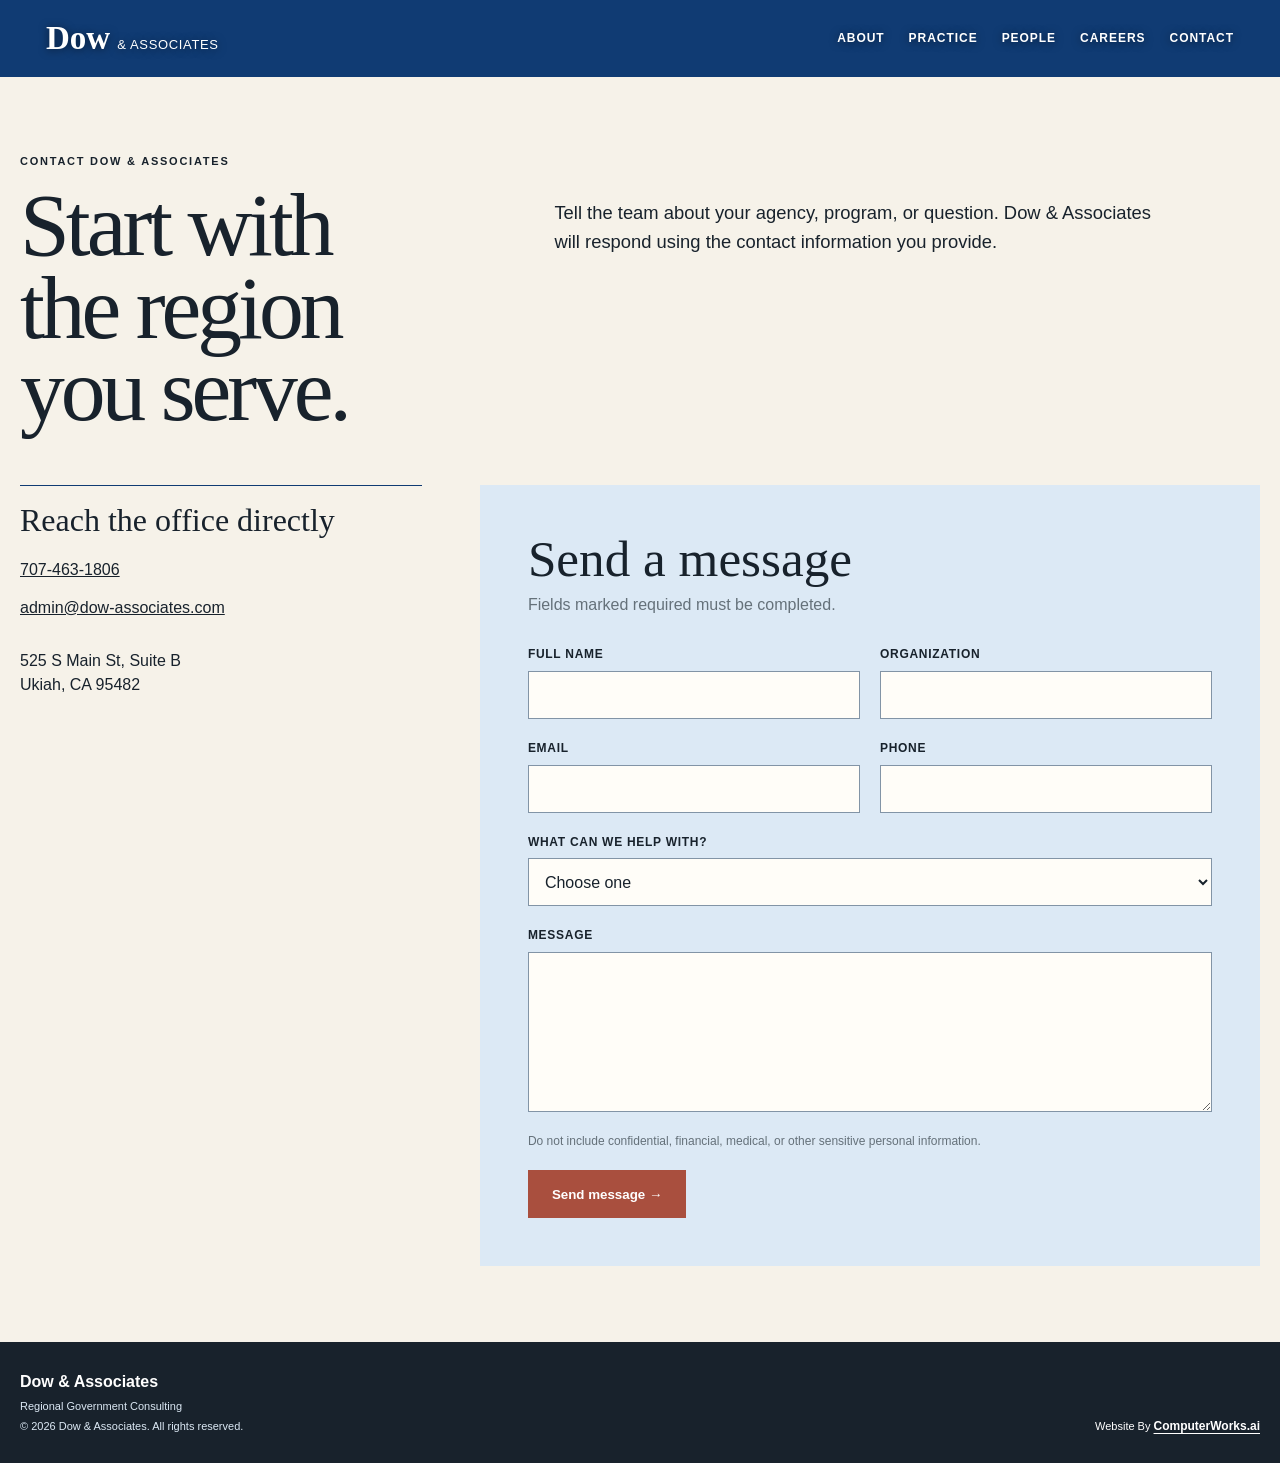
==== contact/index.html @ 55db9425 "Add FormSubmit contact experience" ====
<!doctype html>
<html lang="en">
<head>
  <meta charset="utf-8">
  <meta name="viewport" content="width=device-width, initial-scale=1">
  <meta name="robots" content="noindex, nofollow">
  <meta name="description" content="Contact Dow & Associates about regional planning, agency staffing, programs, and public-sector consulting.">
  <title>Contact | Dow & Associates</title>
  <link rel="icon" href="../assets/favicon.svg" type="image/svg+xml">
  <link rel="stylesheet" href="../assets/styles.css?v=20261023-4">
<link rel="stylesheet" href="../assets/cwu-colophon.css" data-cwu-colophon="true">
</head>
<body>
  <a class="skip-link" href="#main">Skip to content</a>
  <div class="interior-header">
    <header class="site-header"><a class="wordmark" href="../" aria-label="Dow and Associates home"><strong>Dow</strong><span>&amp; Associates</span></a><button class="menu-button" type="button" aria-expanded="false" aria-controls="site-nav">Explore</button><nav id="site-nav" aria-label="Primary navigation"><a href="../#about">About</a><a href="../#practice">Practice</a><a href="../#people">People</a><a href="../#careers">Careers</a><a href="./" aria-current="page">Contact</a></nav></header>
  </div>
  <main class="interior-main" id="main">
    <section class="interior-intro" aria-labelledby="page-title"><div><p class="eyebrow">Contact Dow &amp; Associates</p><h1 id="page-title">Start with the region you serve.</h1></div><p>Tell the team about your agency, program, or question. Dow &amp; Associates will respond using the contact information you provide.</p></section>
    <div class="contact-layout">
      <aside class="contact-aside" aria-labelledby="direct-title"><h2 id="direct-title">Reach the office directly</h2><a href="tel:+17074631806">707-463-1806</a><a href="mailto:admin@dow-associates.com">admin@dow-associates.com</a><address>525 S Main St, Suite B<br>Ukiah, CA 95482</address></aside>
      <section class="form-panel" aria-labelledby="form-title"><h2 id="form-title">Send a message</h2><p class="form-note">Fields marked required must be completed.</p>
        <form class="contact-form" action="https://formsubmit.co/admin@dow-associates.com" method="post">
          <input type="hidden" name="_subject" value="New website inquiry for Dow &amp; Associates">
          <input type="hidden" name="_next" value="https://ukiahcomputerworks.github.io/dow-preview/thanks/">
          <input type="hidden" name="_template" value="table">
          <input type="text" name="_honey" tabindex="-1" autocomplete="off" class="form-honey" aria-hidden="true">
          <label>Full name <input type="text" name="Name" autocomplete="name" required></label>
          <label>Organization <input type="text" name="Organization" autocomplete="organization"></label>
          <label>Email <input type="email" name="Email" autocomplete="email" required></label>
          <label>Phone <input type="tel" name="Phone" autocomplete="tel"></label>
          <label class="full">What can we help with?
            <select name="Inquiry type" required><option value="">Choose one</option><option>Regional agency staffing</option><option>Transportation planning</option><option>Program or project implementation</option><option>Housing or economic development</option><option>Climate or energy program</option><option>Employment</option><option>General question</option></select>
          </label>
          <label class="full">Message <textarea name="Message" required></textarea></label>
          <p class="form-privacy">Do not include confidential, financial, medical, or other sensitive personal information.</p>
          <button type="submit">Send message →</button>
        </form>
      </section>
    </div>
  </main>
  <footer><div><strong>Dow &amp; Associates</strong><span>Regional Government Consulting</span><span>© 2026 Dow &amp; Associates. All rights reserved.</span></div><!-- CWU COLOPHON START -->
<div id="cwu-colophon" class="cwu-colophon" aria-label="Website Colophon">
  <span class="cwu-colophon-credit">Website By <a href="https://computerworks.ai/" class="cwu-colophon-brand">ComputerWorks.ai</a></span>
</div>
<!-- CWU COLOPHON END --></footer>
  <script src="../assets/site.js?v=20261023-4"></script>
</body>
</html>
---- assets/styles.css ----
:root {
  --navy: #103b73;
  --sky: #82b3f1;
  --mist: #dce9f5;
  --paper: #fffdf8;
  --cream: #f6f2e9;
  --clay: #a94f3e;
  --ink: #18222c;
  --stone: #65717a;
  --line: #c8d2dc;
  --serif: Georgia, "Times New Roman", serif;
  --sans: Arial, "Helvetica Neue", sans-serif;
  --max: 1240px;
}

* { box-sizing: border-box; }
html { scroll-behavior: smooth; scroll-padding-top: 82px; }
body { margin: 0; background: var(--cream); color: var(--ink); font: 16px/1.55 var(--sans); }
img { max-width: 100%; }
a { color: inherit; }
:focus-visible { outline: 3px solid var(--clay); outline-offset: 4px; }

.skip-link { position: fixed; top: -60px; left: 16px; z-index: 100; padding: 10px 15px; background: var(--paper); border: 2px solid var(--ink); }
.skip-link:focus { top: 12px; }
.site-header { position: absolute; z-index: 10; inset: 0 0 auto; display: flex; align-items: center; justify-content: space-between; gap: 24px; max-width: var(--max); margin: auto; padding: 22px 26px; color: white; }
.wordmark { display: flex; align-items: baseline; gap: 7px; text-decoration: none; text-shadow: 0 1px 8px #0008; }
.wordmark strong { font: 700 33px/1 var(--serif); }
.wordmark span { font-size: 13px; letter-spacing: .05em; text-transform: uppercase; }
nav { display: flex; align-items: center; gap: 24px; }
nav a { font-size: 12px; font-weight: 700; letter-spacing: .08em; text-decoration: none; text-transform: uppercase; text-shadow: 0 1px 8px #0008; }
nav a:hover, nav a:focus-visible { border-bottom: 2px solid white; }
.menu-button { display: none; min-height: 44px; padding: 8px 13px; border: 1px solid white; background: #103b73e8; color: white; font-weight: 700; }

.hero { position: relative; min-height: min(760px, 92vh); display: flex; align-items: flex-end; color: white; overflow: hidden; }
.hero > img { position: absolute; inset: 0; width: 100%; height: 100%; object-fit: cover; }
.hero-shade { position: absolute; inset: 0; background: linear-gradient(90deg, rgba(10,35,67,.84), rgba(16,59,115,.38) 55%, rgba(16,59,115,.08)), linear-gradient(0deg, rgba(10,35,67,.68), transparent 46%); }
.hero-copy { position: relative; z-index: 1; width: min(820px, calc(100% - 40px)); margin: 0 max(20px, calc((100vw - var(--max))/2)); padding: 150px 0 72px; }
.overline, .eyebrow { margin: 0 0 14px; font-size: 11px; font-weight: 800; letter-spacing: .16em; text-transform: uppercase; }
.hero h1 { max-width: 720px; margin: 0 0 20px; font: 400 clamp(3.5rem, 7.8vw, 7.4rem)/.91 var(--serif); letter-spacing: -.04em; text-wrap: balance; }
.hero-copy > p:last-child { max-width: 640px; margin: 0; font-size: clamp(1.05rem, 1.8vw, 1.35rem); }
.hero-contact { position: absolute; right: max(20px, calc((100vw - var(--max))/2)); bottom: 28px; z-index: 2; display: flex; flex-direction: column; align-items: flex-end; text-decoration: none; }
.hero-contact span { font-size: 11px; text-transform: uppercase; letter-spacing: .12em; }
.hero-contact strong { font: 400 18px var(--serif); border-bottom: 1px solid white; }

.intro, .people, .contact { padding: 64px max(20px, calc((100vw - var(--max))/2)); }
.intro-body { display: grid; grid-template-columns: 1.1fr .9fr; gap: 56px; align-items: start; }
.intro h2, .practice h2, .people h2, .careers h2, .contact h2 { margin: 0; font: 400 clamp(2.6rem, 5.5vw, 5.5rem)/.96 var(--serif); letter-spacing: -.035em; text-wrap: balance; }
.intro-body > div p { margin: 0 0 16px; font-size: 1.05rem; }
.region-line { display: flex; align-items: center; margin: 38px 0 22px; }
.region-line span { width: 13px; height: 13px; border-radius: 50%; background: var(--clay); }
.region-line i { position: relative; flex: 1; height: 1px; background: var(--navy); }
.region-line i::after { content: ""; position: absolute; left: 45%; top: -3px; width: 7px; height: 7px; border-radius: 50%; background: var(--sky); }
.agency-links { display: grid; grid-template-columns: repeat(3, 1fr); border-block: 1px solid var(--navy); }
.agency-links > * { display: flex; min-height: 96px; flex-direction: column; justify-content: space-between; padding: 15px; text-decoration: none; border-right: 1px solid var(--line); }
.agency-links > *:last-child { border-right: 0; }
.agency-links a:hover, .agency-links a:focus-visible { background: var(--paper); }
.agency-links span { font: 400 19px/1.2 var(--serif); }
.agency-links b { font-size: 10px; letter-spacing: .08em; text-transform: uppercase; }

.practice { display: grid; grid-template-columns: .8fr 1.2fr; gap: 70px; padding: 62px max(20px, calc((100vw - var(--max))/2)); background: var(--navy); color: white; }
.practice-heading { position: sticky; top: 110px; align-self: start; }
.practice-list { border-top: 1px solid #ffffff55; }
.practice-list details { border-bottom: 1px solid #ffffff55; }
.practice-list summary { display: flex; align-items: center; justify-content: space-between; min-height: 72px; cursor: pointer; list-style: none; font: 400 clamp(1.4rem, 2.4vw, 2.1rem) var(--serif); }
.practice-list summary::-webkit-details-marker, .openings summary::-webkit-details-marker { display: none; }
.practice-list summary span { font: 700 9px var(--sans); letter-spacing: .14em; text-transform: uppercase; }
.practice-list details div { display: grid; grid-template-columns: 1fr 1fr; gap: 0 20px; padding-bottom: 18px; color: var(--mist); }
.practice-list details p { margin: 0; padding: 8px 0; border-top: 1px solid #ffffff20; }
.quote { padding: 55px max(20px, calc((100vw - 940px)/2)); text-align: center; background: var(--mist); color: var(--ink); }
.quote p { margin: 0 auto 12px; font: italic 400 clamp(2.2rem, 5vw, 4.7rem)/1.02 var(--serif); }
.quote span { font-size: 10px; font-weight: 800; letter-spacing: .14em; text-transform: uppercase; }

.people-heading { display: grid; grid-template-columns: .38fr 1fr; gap: 30px; margin-bottom: 28px; }
.portrait-row { display: grid; grid-template-columns: repeat(4, 1fr); gap: 18px; }
.portrait-row article { position: relative; min-width: 0; }
.portrait-row img { width: 100%; aspect-ratio: 4/5; object-fit: cover; filter: saturate(.72) contrast(1.03); }
.portrait-row article:nth-child(even) { margin-top: 48px; }
.portrait-row h3 { margin: 10px 0 2px; font: 400 24px var(--serif); }
.portrait-row p { margin: 0 0 4px; color: var(--stone); }
.portrait-row a { font-size: 12px; }
.no-photo { display: grid; min-height: 330px; padding: 20px; background: var(--sky); align-items: end; }
.no-photo span { display: block; font: 400 62px var(--serif); opacity: .7; }

.careers { display: grid; grid-template-columns: .78fr 1.22fr; gap: 70px; padding: 62px max(20px, calc((100vw - var(--max))/2)); background: var(--mist); }
.careers > div:first-child > p:last-child { max-width: 470px; }
.openings { border-top: 1px solid var(--ink); }
.openings details { border-bottom: 1px solid var(--ink); }
.openings summary { display: flex; align-items: center; justify-content: space-between; gap: 15px; min-height: 72px; list-style: none; cursor: pointer; font: 400 clamp(1.25rem, 2.2vw, 1.85rem) var(--serif); }
.openings summary b { font: 800 9px var(--sans); letter-spacing: .12em; text-transform: uppercase; color: var(--clay); }
.openings details div { padding: 0 0 20px; }
.openings details div p { max-width: 720px; }
.openings details a { font-weight: 800; text-decoration-thickness: 1px; text-underline-offset: 4px; }

.contact { background: var(--paper); }
.contact h2 { max-width: 850px; margin-bottom: 30px; }
.contact-button { display: inline-block; margin: 0 0 34px; padding: 14px 18px; background: var(--clay); color: white; font-weight: 800; text-decoration: none; }
.contact-button:hover, .contact-button:focus-visible { background: var(--navy); }
.contact-links { display: grid; grid-template-columns: .65fr 1fr 1fr; border-top: 1px solid var(--ink); }
.contact-links a { display: flex; flex-direction: column; min-height: 110px; padding: 16px 16px 12px 0; text-decoration: none; border-right: 1px solid var(--line); }
.contact-links a:not(:first-child) { padding-left: 16px; }
.contact-links a:last-child { border-right: 0; }
.contact-links a:hover, .contact-links a:focus-visible { background: var(--cream); }
.contact-links small { font-size: 9px; font-weight: 800; letter-spacing: .14em; text-transform: uppercase; }
.contact-links strong { margin-top: auto; font: 400 clamp(1.05rem, 2vw, 1.5rem)/1.25 var(--serif); overflow-wrap: anywhere; }
footer { display: flex; align-items: end; justify-content: space-between; gap: 30px; padding: 28px max(20px, calc((100vw - var(--max))/2)); background: var(--ink); color: white; }
footer strong, footer span { display: block; }
footer span { margin-top: 3px; color: var(--mist); font-size: 11px; }

.interior-header { position: relative; background: var(--navy); }
.interior-header .site-header { position: relative; }
.interior-main { padding: 76px max(20px, calc((100vw - var(--max))/2)); }
.interior-intro { display: grid; grid-template-columns: .8fr 1.2fr; gap: 64px; margin-bottom: 54px; }
.interior-intro h1 { max-width: 720px; margin: 0; font: 400 clamp(3.4rem, 7vw, 7rem)/.92 var(--serif); letter-spacing: -.045em; text-wrap: balance; }
.interior-intro p:last-child { max-width: 620px; margin: 46px 0 0; font-size: 1.15rem; }
.contact-layout { display: grid; grid-template-columns: .68fr 1.32fr; gap: 58px; align-items: start; }
.contact-aside { padding-top: 18px; border-top: 1px solid var(--navy); }
.contact-aside h2 { margin: 0 0 20px; font: 400 2rem/1.05 var(--serif); }
.contact-aside a { display: block; margin: 0 0 13px; overflow-wrap: anywhere; }
.contact-aside address { margin-top: 28px; font-style: normal; }
.form-panel { padding: clamp(24px, 4vw, 48px); background: var(--mist); }
.form-panel h2 { margin: 0 0 8px; font: 400 clamp(2rem, 4vw, 3.6rem)/1 var(--serif); }
.form-note { margin: 0 0 28px; color: var(--stone); }
.contact-form { display: grid; grid-template-columns: 1fr 1fr; gap: 20px; }
.contact-form label { display: grid; gap: 7px; font-size: 12px; font-weight: 800; letter-spacing: .06em; text-transform: uppercase; }
.contact-form label.full { grid-column: 1 / -1; }
.contact-form input, .contact-form select, .contact-form textarea { width: 100%; min-height: 48px; padding: 11px 12px; border: 1px solid #8294a6; border-radius: 0; background: var(--paper); color: var(--ink); font: 16px/1.4 var(--sans); }
.contact-form textarea { min-height: 160px; resize: vertical; }
.contact-form button { grid-column: 1 / -1; width: fit-content; min-height: 48px; padding: 11px 24px; border: 0; background: var(--clay); color: white; font-weight: 800; cursor: pointer; }
.contact-form button:hover, .contact-form button:focus-visible { background: var(--navy); }
.form-honey { position: absolute !important; left: -10000px !important; width: 1px !important; height: 1px !important; overflow: hidden !important; }
.form-privacy { grid-column: 1 / -1; margin: 0; color: var(--stone); font-size: 12px; }
.thanks-panel { max-width: 850px; padding: clamp(28px, 6vw, 70px); background: var(--mist); }
.thanks-panel h1 { margin: 0 0 20px; font: 400 clamp(3.2rem, 7vw, 6.6rem)/.92 var(--serif); letter-spacing: -.04em; }
.thanks-panel p { max-width: 620px; font-size: 1.1rem; }
.thanks-panel a { display: inline-block; margin-top: 18px; font-weight: 800; }

@media (max-width: 900px) {
  .site-header { padding: 16px 18px; }
  .menu-button { display: block; }
  nav { display: none; position: absolute; top: 72px; left: 16px; right: 16px; padding: 12px; background: var(--paper); color: var(--ink); box-shadow: 0 8px 25px #0004; flex-direction: column; align-items: stretch; gap: 0; }
  nav.open { display: flex; }
  nav a { min-height: 44px; padding: 11px; text-shadow: none; }
  .hero-contact { display: none; }
  .intro-body, .practice, .careers { grid-template-columns: 1fr; gap: 26px; }
  .interior-intro, .contact-layout { grid-template-columns: 1fr; gap: 28px; }
  .interior-intro p:last-child { margin-top: 0; }
  .practice-heading { position: static; }
  .people-heading { grid-template-columns: 1fr; gap: 6px; }
  .portrait-row { grid-template-columns: repeat(2, 1fr); }
  .portrait-row article:nth-child(even) { margin-top: 28px; }
  .agency-links, .contact-links { grid-template-columns: 1fr; }
  .agency-links > * { min-height: 80px; border-right: 0; border-bottom: 1px solid var(--line); }
  .agency-links > *:last-child { border-bottom: 0; }
  .contact-links a, .contact-links a:not(:first-child) { min-height: 90px; padding: 14px 0; border-right: 0; border-bottom: 1px solid var(--line); }
}

@media (max-width: 520px) {
  .wordmark span { display: none; }
  .hero { min-height: 690px; }
  .hero-copy { padding-bottom: 46px; }
  .hero h1 { font-size: clamp(3.35rem, 16vw, 4.8rem); }
  .intro, .people, .contact { padding-block: 42px; }
  .practice, .careers { padding-block: 44px; }
  .practice-list details div { grid-template-columns: 1fr; }
  .portrait-row { grid-template-columns: 1fr; }
  .portrait-row article:nth-child(even) { margin-top: 0; }
  .portrait-row img { aspect-ratio: 5/4; object-position: center 24%; }
  .no-photo { min-height: 220px; }
  .contact h2 { font-size: 3rem; }
  footer { align-items: flex-start; flex-direction: column; }
  .contact-form { grid-template-columns: 1fr; }
  .contact-form label, .contact-form label.full { grid-column: 1; }
}

@media (prefers-reduced-motion: reduce) { html { scroll-behavior: auto; } }
---- assets/cwu-colophon.css ----
/* Inline credit in the existing footer; no additional band or separator. */
.cwu-legal-row{display:flex!important;flex-wrap:wrap;align-items:center;justify-content:space-between;gap:4px 20px}
.cwu-legal-row>p{margin:0}
#cwu-colophon.cwu-colophon{box-sizing:border-box;display:inline-flex!important;flex:0 0 auto;align-items:center;justify-content:flex-end;align-self:flex-end;max-width:100%;width:auto;margin:0 0 0 auto;padding:0;border:0;background:none;color:inherit;font-family:inherit;font-size:11px;line-height:1.5;text-align:right;letter-spacing:normal;text-transform:none}
#cwu-colophon .cwu-colophon-credit{display:inline!important;color:inherit;font-size:11px;line-height:1.5;letter-spacing:normal;text-transform:none}
#cwu-colophon a.cwu-colophon-brand{display:inline!important;color:inherit;background:none;padding:0;margin:0;border:0;font-family:inherit;font-size:12px;font-weight:700;line-height:1.5;letter-spacing:normal;text-transform:none;text-decoration:underline;text-decoration-thickness:1px;text-underline-offset:3px}
#cwu-colophon a.cwu-colophon-brand:hover{text-decoration-thickness:2px}
#cwu-colophon a.cwu-colophon-brand:focus-visible{outline:2px solid currentColor;outline-offset:4px}
#cwu-colophon a.cwu-colophon-brand::before,#cwu-colophon a.cwu-colophon-brand::after{content:none!important}
.footer-meta #cwu-colophon{display:flex!important}
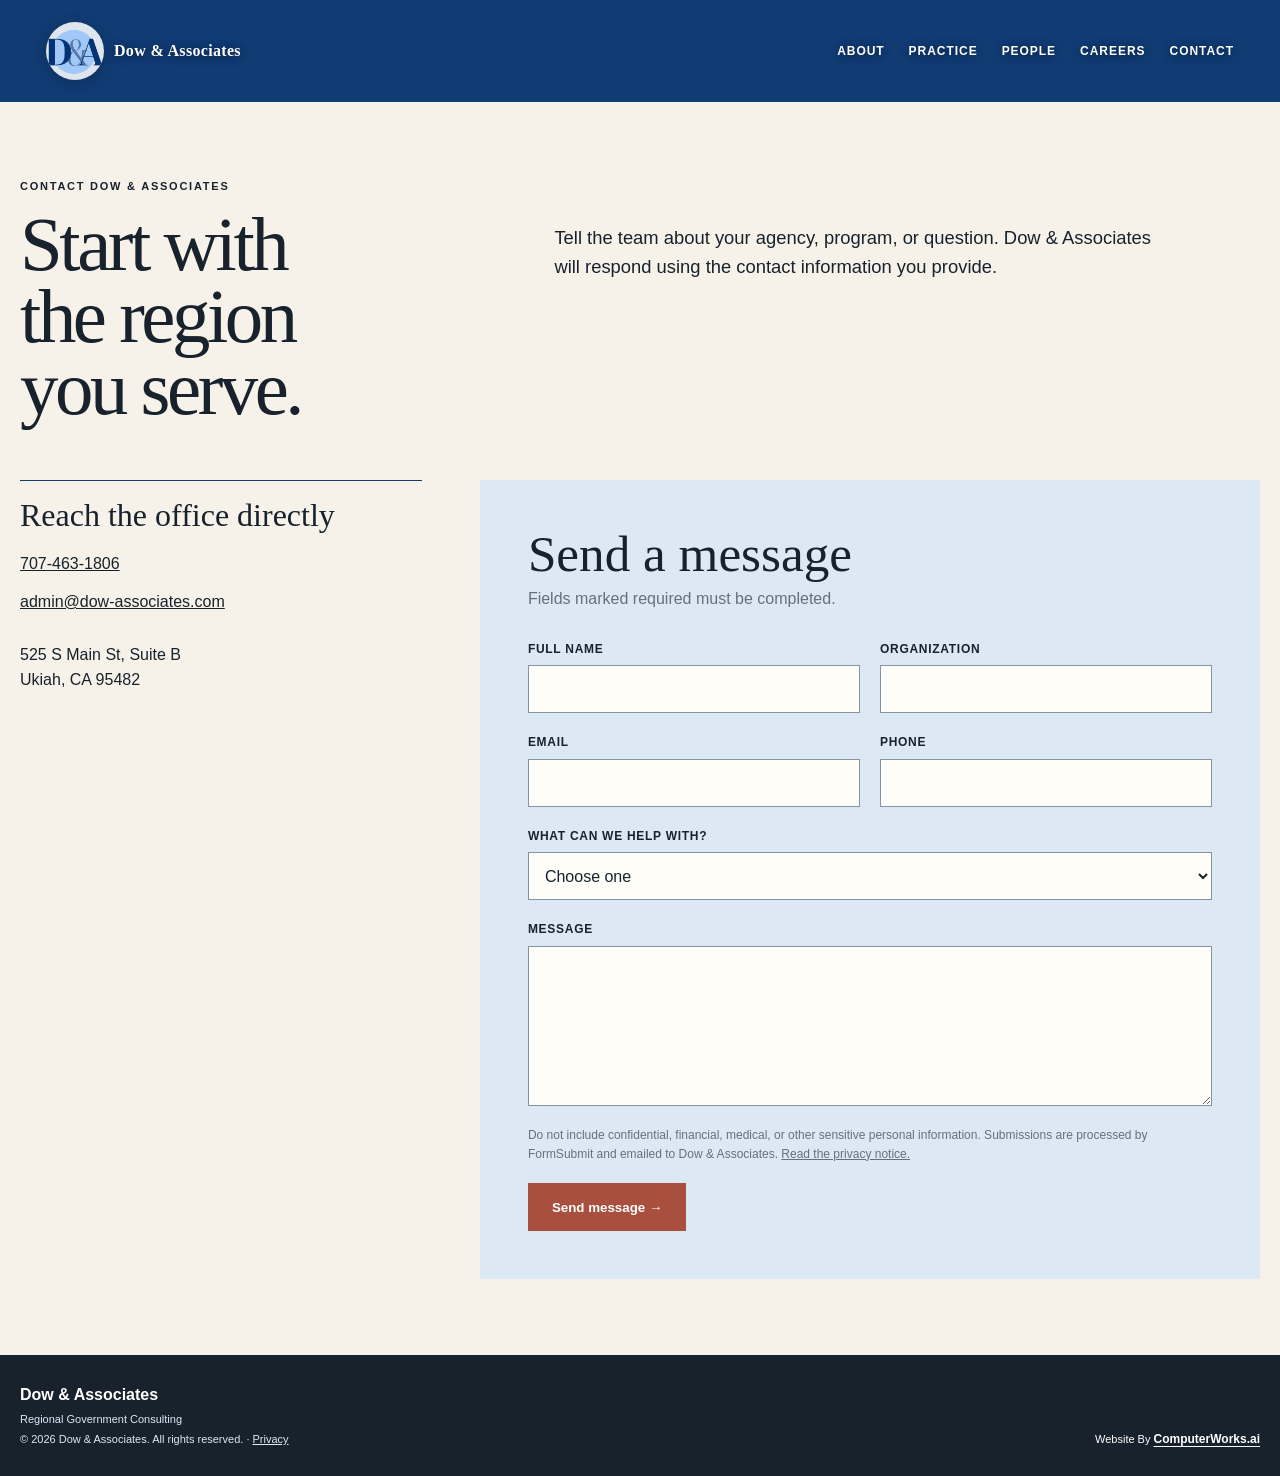
==== commit e2a6d47a: "Apply webmaster critique improvements" ====
--- a/contact/index.html
+++ b/contact/index.html
@@ -7,13 +7,13 @@
   <meta name="description" content="Contact Dow & Associates about regional planning, agency staffing, programs, and public-sector consulting.">
   <title>Contact | Dow & Associates</title>
   <link rel="icon" href="../assets/favicon.svg" type="image/svg+xml">
-  <link rel="stylesheet" href="../assets/styles.css?v=20261023-4">
+  <link rel="stylesheet" href="../assets/styles.css?v=20261025-1">
 <link rel="stylesheet" href="../assets/cwu-colophon.css" data-cwu-colophon="true">
 </head>
 <body>
   <a class="skip-link" href="#main">Skip to content</a>
   <div class="interior-header">
-    <header class="site-header"><a class="wordmark" href="../" aria-label="Dow and Associates home"><strong>Dow</strong><span>&amp; Associates</span></a><button class="menu-button" type="button" aria-expanded="false" aria-controls="site-nav">Explore</button><nav id="site-nav" aria-label="Primary navigation"><a href="../#about">About</a><a href="../#practice">Practice</a><a href="../#people">People</a><a href="../#careers">Careers</a><a href="./" aria-current="page">Contact</a></nav></header>
+    <header class="site-header"><a class="wordmark" href="../" aria-label="Dow and Associates home"><img class="brand-logo" src="../assets/images/logo.png" alt="" width="451" height="452"><span>Dow &amp; Associates</span></a><button class="menu-button" type="button" aria-expanded="false" aria-controls="site-nav">Explore</button><nav id="site-nav" aria-label="Primary navigation"><a href="../#about">About</a><a href="../#practice">Practice</a><a href="../#people">People</a><a href="../#careers">Careers</a><a href="./" aria-current="page">Contact</a></nav></header>
   </div>
   <main class="interior-main" id="main">
     <section class="interior-intro" aria-labelledby="page-title"><div><p class="eyebrow">Contact Dow &amp; Associates</p><h1 id="page-title">Start with the region you serve.</h1></div><p>Tell the team about your agency, program, or question. Dow &amp; Associates will respond using the contact information you provide.</p></section>
@@ -33,17 +33,17 @@
             <select name="Inquiry type" required><option value="">Choose one</option><option>Regional agency staffing</option><option>Transportation planning</option><option>Program or project implementation</option><option>Housing or economic development</option><option>Climate or energy program</option><option>Employment</option><option>General question</option></select>
           </label>
           <label class="full">Message <textarea name="Message" required></textarea></label>
-          <p class="form-privacy">Do not include confidential, financial, medical, or other sensitive personal information.</p>
+          <p class="form-privacy">Do not include confidential, financial, medical, or other sensitive personal information. Submissions are processed by FormSubmit and emailed to Dow &amp; Associates. <a href="../privacy/">Read the privacy notice.</a></p>
           <button type="submit">Send message →</button>
         </form>
       </section>
     </div>
   </main>
-  <footer><div><strong>Dow &amp; Associates</strong><span>Regional Government Consulting</span><span>© 2026 Dow &amp; Associates. All rights reserved.</span></div><!-- CWU COLOPHON START -->
+  <footer><div><strong>Dow &amp; Associates</strong><span>Regional Government Consulting</span><span>© 2026 Dow &amp; Associates. All rights reserved. · <a href="../privacy/">Privacy</a></span></div><!-- CWU COLOPHON START -->
 <div id="cwu-colophon" class="cwu-colophon" aria-label="Website Colophon">
   <span class="cwu-colophon-credit">Website By <a href="https://computerworks.ai/" class="cwu-colophon-brand">ComputerWorks.ai</a></span>
 </div>
 <!-- CWU COLOPHON END --></footer>
-  <script src="../assets/site.js?v=20261023-4"></script>
+  <script src="../assets/site.js?v=20261025-1"></script>
 </body>
 </html>
--- a/assets/styles.css
+++ b/assets/styles.css
@@ -23,9 +23,9 @@
 .skip-link { position: fixed; top: -60px; left: 16px; z-index: 100; padding: 10px 15px; background: var(--paper); border: 2px solid var(--ink); }
 .skip-link:focus { top: 12px; }
 .site-header { position: absolute; z-index: 10; inset: 0 0 auto; display: flex; align-items: center; justify-content: space-between; gap: 24px; max-width: var(--max); margin: auto; padding: 22px 26px; color: white; }
-.wordmark { display: flex; align-items: baseline; gap: 7px; text-decoration: none; text-shadow: 0 1px 8px #0008; }
-.wordmark strong { font: 700 33px/1 var(--serif); }
-.wordmark span { font-size: 13px; letter-spacing: .05em; text-transform: uppercase; }
+.wordmark { display: flex; align-items: center; gap: 10px; text-decoration: none; text-shadow: 0 1px 8px #0008; }
+.brand-logo { width: 58px; height: 58px; object-fit: contain; border-radius: 50%; background: #ffffffdd; box-shadow: 0 2px 14px #0003; }
+.wordmark span { font: 700 16px/1.1 var(--serif); letter-spacing: .02em; }
 nav { display: flex; align-items: center; gap: 24px; }
 nav a { font-size: 12px; font-weight: 700; letter-spacing: .08em; text-decoration: none; text-transform: uppercase; text-shadow: 0 1px 8px #0008; }
 nav a:hover, nav a:focus-visible { border-bottom: 2px solid white; }
@@ -36,7 +36,7 @@
 .hero-shade { position: absolute; inset: 0; background: linear-gradient(90deg, rgba(10,35,67,.84), rgba(16,59,115,.38) 55%, rgba(16,59,115,.08)), linear-gradient(0deg, rgba(10,35,67,.68), transparent 46%); }
 .hero-copy { position: relative; z-index: 1; width: min(820px, calc(100% - 40px)); margin: 0 max(20px, calc((100vw - var(--max))/2)); padding: 150px 0 72px; }
 .overline, .eyebrow { margin: 0 0 14px; font-size: 11px; font-weight: 800; letter-spacing: .16em; text-transform: uppercase; }
-.hero h1 { max-width: 720px; margin: 0 0 20px; font: 400 clamp(3.5rem, 7.8vw, 7.4rem)/.91 var(--serif); letter-spacing: -.04em; text-wrap: balance; }
+.hero h1 { max-width: 720px; margin: 0 0 20px; font: 400 clamp(3.3rem, 6.8vw, 6.4rem)/.94 var(--serif); letter-spacing: -.04em; text-wrap: balance; }
 .hero-copy > p:last-child { max-width: 640px; margin: 0; font-size: clamp(1.05rem, 1.8vw, 1.35rem); }
 .hero-contact { position: absolute; right: max(20px, calc((100vw - var(--max))/2)); bottom: 28px; z-index: 2; display: flex; flex-direction: column; align-items: flex-end; text-decoration: none; }
 .hero-contact span { font-size: 11px; text-transform: uppercase; letter-spacing: .12em; }
@@ -44,7 +44,7 @@
 
 .intro, .people, .contact { padding: 64px max(20px, calc((100vw - var(--max))/2)); }
 .intro-body { display: grid; grid-template-columns: 1.1fr .9fr; gap: 56px; align-items: start; }
-.intro h2, .practice h2, .people h2, .careers h2, .contact h2 { margin: 0; font: 400 clamp(2.6rem, 5.5vw, 5.5rem)/.96 var(--serif); letter-spacing: -.035em; text-wrap: balance; }
+.intro h2, .practice h2, .people h2, .careers h2, .contact h2 { margin: 0; font: 400 clamp(2.45rem, 4.8vw, 4.8rem)/.98 var(--serif); letter-spacing: -.035em; text-wrap: balance; }
 .intro-body > div p { margin: 0 0 16px; font-size: 1.05rem; }
 .region-line { display: flex; align-items: center; margin: 38px 0 22px; }
 .region-line span { width: 13px; height: 13px; border-radius: 50%; background: var(--clay); }
@@ -67,7 +67,7 @@
 .practice-list details div { display: grid; grid-template-columns: 1fr 1fr; gap: 0 20px; padding-bottom: 18px; color: var(--mist); }
 .practice-list details p { margin: 0; padding: 8px 0; border-top: 1px solid #ffffff20; }
 .quote { padding: 55px max(20px, calc((100vw - 940px)/2)); text-align: center; background: var(--mist); color: var(--ink); }
-.quote p { margin: 0 auto 12px; font: italic 400 clamp(2.2rem, 5vw, 4.7rem)/1.02 var(--serif); }
+.quote p { margin: 0 auto 12px; font: 400 clamp(2.1rem, 4.2vw, 4rem)/1.04 var(--serif); }
 .quote span { font-size: 10px; font-weight: 800; letter-spacing: .14em; text-transform: uppercase; }
 
 .people-heading { display: grid; grid-template-columns: .38fr 1fr; gap: 30px; margin-bottom: 28px; }
@@ -110,7 +110,7 @@
 .interior-header .site-header { position: relative; }
 .interior-main { padding: 76px max(20px, calc((100vw - var(--max))/2)); }
 .interior-intro { display: grid; grid-template-columns: .8fr 1.2fr; gap: 64px; margin-bottom: 54px; }
-.interior-intro h1 { max-width: 720px; margin: 0; font: 400 clamp(3.4rem, 7vw, 7rem)/.92 var(--serif); letter-spacing: -.045em; text-wrap: balance; }
+.interior-intro h1 { max-width: 720px; margin: 0; font: 400 clamp(3.2rem, 6vw, 6rem)/.94 var(--serif); letter-spacing: -.045em; text-wrap: balance; }
 .interior-intro p:last-child { max-width: 620px; margin: 46px 0 0; font-size: 1.15rem; }
 .contact-layout { display: grid; grid-template-columns: .68fr 1.32fr; gap: 58px; align-items: start; }
 .contact-aside { padding-top: 18px; border-top: 1px solid var(--navy); }
@@ -133,6 +133,11 @@
 .thanks-panel h1 { margin: 0 0 20px; font: 400 clamp(3.2rem, 7vw, 6.6rem)/.92 var(--serif); letter-spacing: -.04em; }
 .thanks-panel p { max-width: 620px; font-size: 1.1rem; }
 .thanks-panel a { display: inline-block; margin-top: 18px; font-weight: 800; }
+.privacy-copy { max-width: 820px; }
+.privacy-copy h1 { margin: 0 0 28px; font: 400 clamp(3.1rem, 6vw, 5.8rem)/.94 var(--serif); letter-spacing: -.04em; }
+.privacy-copy h2 { margin: 34px 0 8px; font: 400 2rem/1.1 var(--serif); }
+.privacy-copy p, .privacy-copy li { max-width: 720px; }
+.privacy-copy a { font-weight: 700; }
 
 @media (max-width: 900px) {
   .site-header { padding: 16px 18px; }
@@ -156,6 +161,7 @@
 
 @media (max-width: 520px) {
   .wordmark span { display: none; }
+  .brand-logo { width: 52px; height: 52px; }
   .hero { min-height: 690px; }
   .hero-copy { padding-bottom: 46px; }
   .hero h1 { font-size: clamp(3.35rem, 16vw, 4.8rem); }
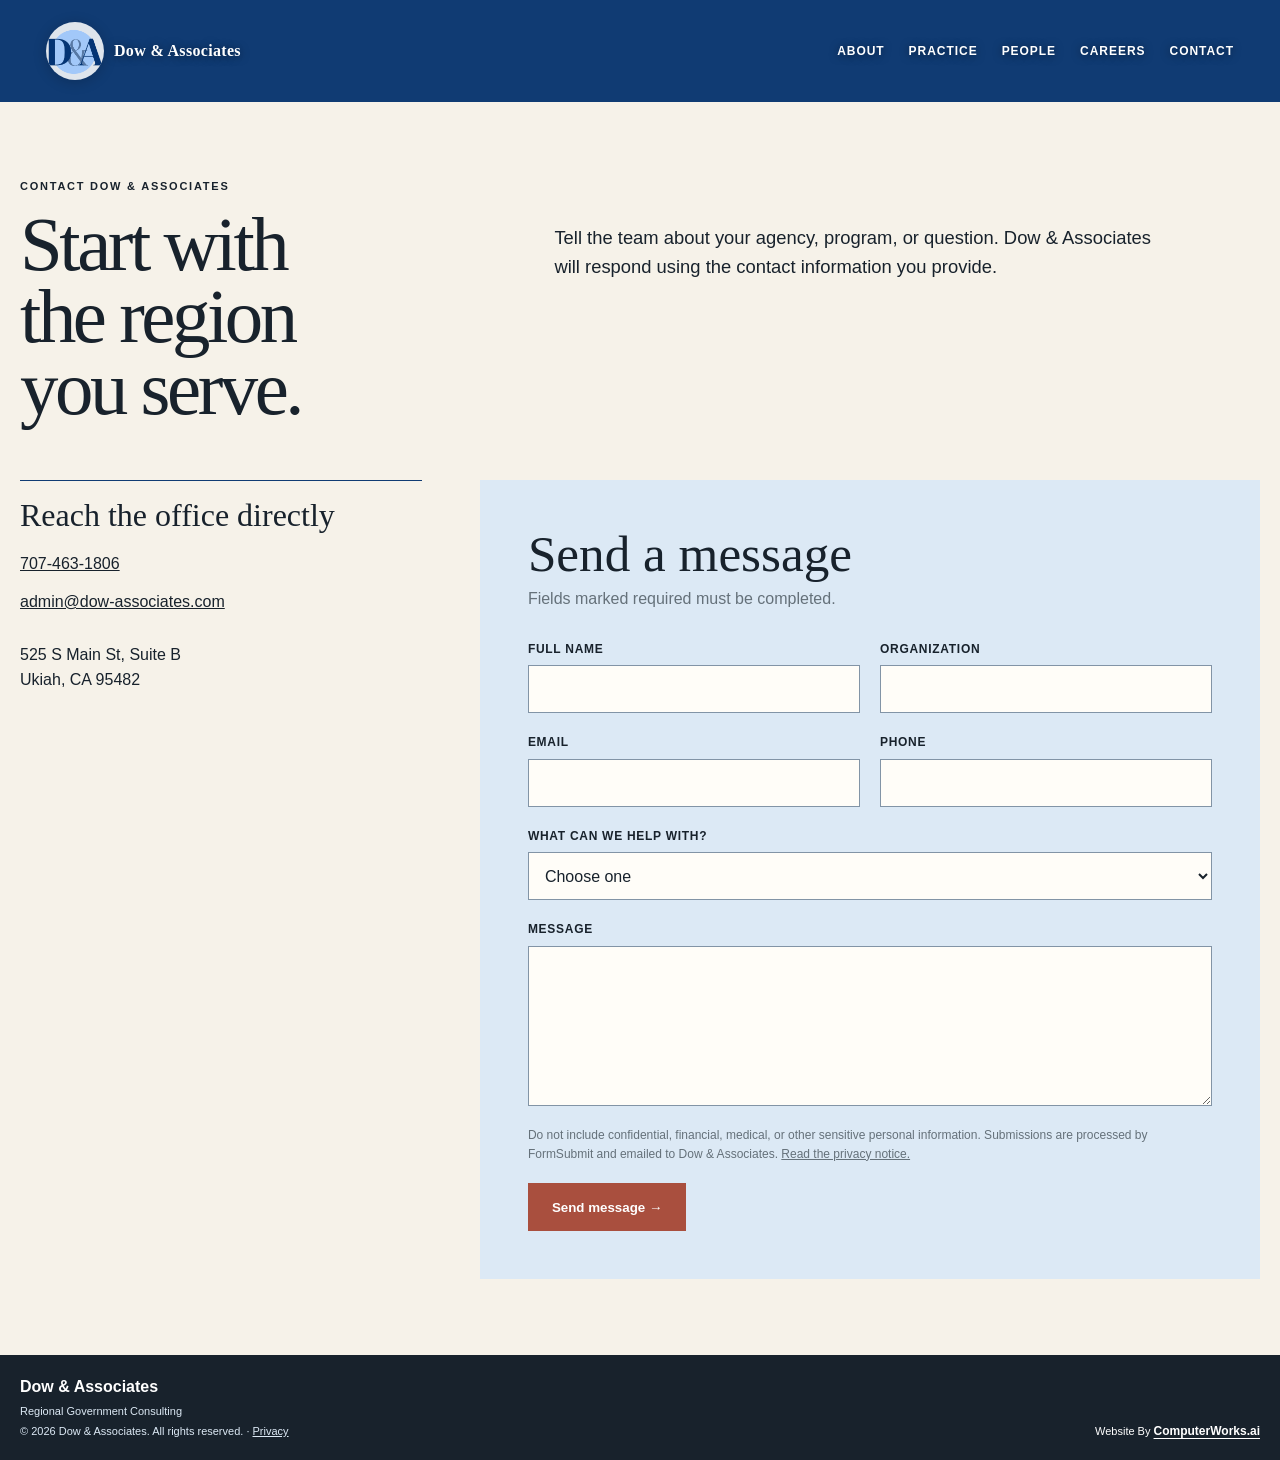
==== commit d38bab02: "Compact page rhythm and portrait layout" ====
--- a/contact/index.html
+++ b/contact/index.html
@@ -7,7 +7,7 @@
   <meta name="description" content="Contact Dow & Associates about regional planning, agency staffing, programs, and public-sector consulting.">
   <title>Contact | Dow & Associates</title>
   <link rel="icon" href="../assets/favicon.svg" type="image/svg+xml">
-  <link rel="stylesheet" href="../assets/styles.css?v=20261025-1">
+  <link rel="stylesheet" href="../assets/styles.css?v=20261025-2">
 <link rel="stylesheet" href="../assets/cwu-colophon.css" data-cwu-colophon="true">
 </head>
 <body>
--- a/assets/styles.css
+++ b/assets/styles.css
@@ -31,10 +31,10 @@
 nav a:hover, nav a:focus-visible { border-bottom: 2px solid white; }
 .menu-button { display: none; min-height: 44px; padding: 8px 13px; border: 1px solid white; background: #103b73e8; color: white; font-weight: 700; }
 
-.hero { position: relative; min-height: min(760px, 92vh); display: flex; align-items: flex-end; color: white; overflow: hidden; }
+.hero { position: relative; min-height: min(660px, 82vh); display: flex; align-items: flex-end; color: white; overflow: hidden; }
 .hero > img { position: absolute; inset: 0; width: 100%; height: 100%; object-fit: cover; }
 .hero-shade { position: absolute; inset: 0; background: linear-gradient(90deg, rgba(10,35,67,.84), rgba(16,59,115,.38) 55%, rgba(16,59,115,.08)), linear-gradient(0deg, rgba(10,35,67,.68), transparent 46%); }
-.hero-copy { position: relative; z-index: 1; width: min(820px, calc(100% - 40px)); margin: 0 max(20px, calc((100vw - var(--max))/2)); padding: 150px 0 72px; }
+.hero-copy { position: relative; z-index: 1; width: min(820px, calc(100% - 40px)); margin: 0 max(20px, calc((100vw - var(--max))/2)); padding: 130px 0 48px; }
 .overline, .eyebrow { margin: 0 0 14px; font-size: 11px; font-weight: 800; letter-spacing: .16em; text-transform: uppercase; }
 .hero h1 { max-width: 720px; margin: 0 0 20px; font: 400 clamp(3.3rem, 6.8vw, 6.4rem)/.94 var(--serif); letter-spacing: -.04em; text-wrap: balance; }
 .hero-copy > p:last-child { max-width: 640px; margin: 0; font-size: clamp(1.05rem, 1.8vw, 1.35rem); }
@@ -42,67 +42,67 @@
 .hero-contact span { font-size: 11px; text-transform: uppercase; letter-spacing: .12em; }
 .hero-contact strong { font: 400 18px var(--serif); border-bottom: 1px solid white; }
 
-.intro, .people, .contact { padding: 64px max(20px, calc((100vw - var(--max))/2)); }
-.intro-body { display: grid; grid-template-columns: 1.1fr .9fr; gap: 56px; align-items: start; }
+.intro, .people, .contact { padding: 36px max(20px, calc((100vw - var(--max))/2)); }
+.intro-body { display: grid; grid-template-columns: 1.1fr .9fr; gap: 36px; align-items: start; }
 .intro h2, .practice h2, .people h2, .careers h2, .contact h2 { margin: 0; font: 400 clamp(2.45rem, 4.8vw, 4.8rem)/.98 var(--serif); letter-spacing: -.035em; text-wrap: balance; }
 .intro-body > div p { margin: 0 0 16px; font-size: 1.05rem; }
-.region-line { display: flex; align-items: center; margin: 38px 0 22px; }
+.region-line { display: flex; align-items: center; margin: 24px 0 14px; }
 .region-line span { width: 13px; height: 13px; border-radius: 50%; background: var(--clay); }
 .region-line i { position: relative; flex: 1; height: 1px; background: var(--navy); }
 .region-line i::after { content: ""; position: absolute; left: 45%; top: -3px; width: 7px; height: 7px; border-radius: 50%; background: var(--sky); }
 .agency-links { display: grid; grid-template-columns: repeat(3, 1fr); border-block: 1px solid var(--navy); }
-.agency-links > * { display: flex; min-height: 96px; flex-direction: column; justify-content: space-between; padding: 15px; text-decoration: none; border-right: 1px solid var(--line); }
+.agency-links > * { display: flex; min-height: 72px; flex-direction: column; justify-content: space-between; padding: 10px 12px; text-decoration: none; border-right: 1px solid var(--line); }
 .agency-links > *:last-child { border-right: 0; }
 .agency-links a:hover, .agency-links a:focus-visible { background: var(--paper); }
 .agency-links span { font: 400 19px/1.2 var(--serif); }
 .agency-links b { font-size: 10px; letter-spacing: .08em; text-transform: uppercase; }
 
-.practice { display: grid; grid-template-columns: .8fr 1.2fr; gap: 70px; padding: 62px max(20px, calc((100vw - var(--max))/2)); background: var(--navy); color: white; }
+.practice { display: grid; grid-template-columns: .8fr 1.2fr; gap: 44px; padding: 36px max(20px, calc((100vw - var(--max))/2)); background: var(--navy); color: white; }
 .practice-heading { position: sticky; top: 110px; align-self: start; }
 .practice-list { border-top: 1px solid #ffffff55; }
 .practice-list details { border-bottom: 1px solid #ffffff55; }
-.practice-list summary { display: flex; align-items: center; justify-content: space-between; min-height: 72px; cursor: pointer; list-style: none; font: 400 clamp(1.4rem, 2.4vw, 2.1rem) var(--serif); }
+.practice-list summary { display: flex; align-items: center; justify-content: space-between; min-height: 58px; cursor: pointer; list-style: none; font: 400 clamp(1.4rem, 2.4vw, 2.1rem) var(--serif); }
 .practice-list summary::-webkit-details-marker, .openings summary::-webkit-details-marker { display: none; }
 .practice-list summary span { font: 700 9px var(--sans); letter-spacing: .14em; text-transform: uppercase; }
 .practice-list details div { display: grid; grid-template-columns: 1fr 1fr; gap: 0 20px; padding-bottom: 18px; color: var(--mist); }
 .practice-list details p { margin: 0; padding: 8px 0; border-top: 1px solid #ffffff20; }
-.quote { padding: 55px max(20px, calc((100vw - 940px)/2)); text-align: center; background: var(--mist); color: var(--ink); }
+.quote { padding: 32px max(20px, calc((100vw - 940px)/2)); text-align: center; background: var(--mist); color: var(--ink); }
 .quote p { margin: 0 auto 12px; font: 400 clamp(2.1rem, 4.2vw, 4rem)/1.04 var(--serif); }
 .quote span { font-size: 10px; font-weight: 800; letter-spacing: .14em; text-transform: uppercase; }
 
-.people-heading { display: grid; grid-template-columns: .38fr 1fr; gap: 30px; margin-bottom: 28px; }
+.people-heading { display: grid; grid-template-columns: .38fr 1fr; gap: 24px; margin-bottom: 18px; }
 .portrait-row { display: grid; grid-template-columns: repeat(4, 1fr); gap: 18px; }
 .portrait-row article { position: relative; min-width: 0; }
-.portrait-row img { width: 100%; aspect-ratio: 4/5; object-fit: cover; filter: saturate(.72) contrast(1.03); }
-.portrait-row article:nth-child(even) { margin-top: 48px; }
+.portrait-row img { display: block; width: 100%; height: auto; aspect-ratio: 4/5; object-fit: cover; filter: saturate(.72) contrast(1.03); }
+.portrait-row article:nth-child(even) { margin-top: 24px; }
 .portrait-row h3 { margin: 10px 0 2px; font: 400 24px var(--serif); }
 .portrait-row p { margin: 0 0 4px; color: var(--stone); }
 .portrait-row a { font-size: 12px; }
 .no-photo { display: grid; min-height: 330px; padding: 20px; background: var(--sky); align-items: end; }
 .no-photo span { display: block; font: 400 62px var(--serif); opacity: .7; }
 
-.careers { display: grid; grid-template-columns: .78fr 1.22fr; gap: 70px; padding: 62px max(20px, calc((100vw - var(--max))/2)); background: var(--mist); }
+.careers { display: grid; grid-template-columns: .78fr 1.22fr; gap: 44px; padding: 36px max(20px, calc((100vw - var(--max))/2)); background: var(--mist); }
 .careers > div:first-child > p:last-child { max-width: 470px; }
 .openings { border-top: 1px solid var(--ink); }
 .openings details { border-bottom: 1px solid var(--ink); }
-.openings summary { display: flex; align-items: center; justify-content: space-between; gap: 15px; min-height: 72px; list-style: none; cursor: pointer; font: 400 clamp(1.25rem, 2.2vw, 1.85rem) var(--serif); }
+.openings summary { display: flex; align-items: center; justify-content: space-between; gap: 15px; min-height: 58px; list-style: none; cursor: pointer; font: 400 clamp(1.25rem, 2.2vw, 1.85rem) var(--serif); }
 .openings summary b { font: 800 9px var(--sans); letter-spacing: .12em; text-transform: uppercase; color: var(--clay); }
 .openings details div { padding: 0 0 20px; }
 .openings details div p { max-width: 720px; }
 .openings details a { font-weight: 800; text-decoration-thickness: 1px; text-underline-offset: 4px; }
 
 .contact { background: var(--paper); }
-.contact h2 { max-width: 850px; margin-bottom: 30px; }
-.contact-button { display: inline-block; margin: 0 0 34px; padding: 14px 18px; background: var(--clay); color: white; font-weight: 800; text-decoration: none; }
+.contact h2 { max-width: 850px; margin-bottom: 20px; }
+.contact-button { display: inline-block; margin: 0 0 22px; padding: 12px 18px; background: var(--clay); color: white; font-weight: 800; text-decoration: none; }
 .contact-button:hover, .contact-button:focus-visible { background: var(--navy); }
 .contact-links { display: grid; grid-template-columns: .65fr 1fr 1fr; border-top: 1px solid var(--ink); }
-.contact-links a { display: flex; flex-direction: column; min-height: 110px; padding: 16px 16px 12px 0; text-decoration: none; border-right: 1px solid var(--line); }
+.contact-links a { display: flex; flex-direction: column; min-height: 82px; padding: 12px 16px 8px 0; text-decoration: none; border-right: 1px solid var(--line); }
 .contact-links a:not(:first-child) { padding-left: 16px; }
 .contact-links a:last-child { border-right: 0; }
 .contact-links a:hover, .contact-links a:focus-visible { background: var(--cream); }
 .contact-links small { font-size: 9px; font-weight: 800; letter-spacing: .14em; text-transform: uppercase; }
 .contact-links strong { margin-top: auto; font: 400 clamp(1.05rem, 2vw, 1.5rem)/1.25 var(--serif); overflow-wrap: anywhere; }
-footer { display: flex; align-items: end; justify-content: space-between; gap: 30px; padding: 28px max(20px, calc((100vw - var(--max))/2)); background: var(--ink); color: white; }
+footer { display: flex; align-items: end; justify-content: space-between; gap: 24px; padding: 20px max(20px, calc((100vw - var(--max))/2)); background: var(--ink); color: white; }
 footer strong, footer span { display: block; }
 footer span { margin-top: 3px; color: var(--mist); font-size: 11px; }
 
@@ -152,7 +152,7 @@
   .practice-heading { position: static; }
   .people-heading { grid-template-columns: 1fr; gap: 6px; }
   .portrait-row { grid-template-columns: repeat(2, 1fr); }
-  .portrait-row article:nth-child(even) { margin-top: 28px; }
+  .portrait-row article:nth-child(even) { margin-top: 16px; }
   .agency-links, .contact-links { grid-template-columns: 1fr; }
   .agency-links > * { min-height: 80px; border-right: 0; border-bottom: 1px solid var(--line); }
   .agency-links > *:last-child { border-bottom: 0; }
@@ -162,16 +162,16 @@
 @media (max-width: 520px) {
   .wordmark span { display: none; }
   .brand-logo { width: 52px; height: 52px; }
-  .hero { min-height: 690px; }
-  .hero-copy { padding-bottom: 46px; }
+  .hero { min-height: 590px; }
+  .hero-copy { padding-bottom: 30px; }
   .hero h1 { font-size: clamp(3.35rem, 16vw, 4.8rem); }
-  .intro, .people, .contact { padding-block: 42px; }
-  .practice, .careers { padding-block: 44px; }
+  .intro, .people, .contact { padding-block: 26px; }
+  .practice, .careers { padding-block: 28px; }
   .practice-list details div { grid-template-columns: 1fr; }
   .portrait-row { grid-template-columns: 1fr; }
   .portrait-row article:nth-child(even) { margin-top: 0; }
   .portrait-row img { aspect-ratio: 5/4; object-position: center 24%; }
-  .no-photo { min-height: 220px; }
+  .no-photo { min-height: 180px; }
   .contact h2 { font-size: 3rem; }
   footer { align-items: flex-start; flex-direction: column; }
   .contact-form { grid-template-columns: 1fr; }
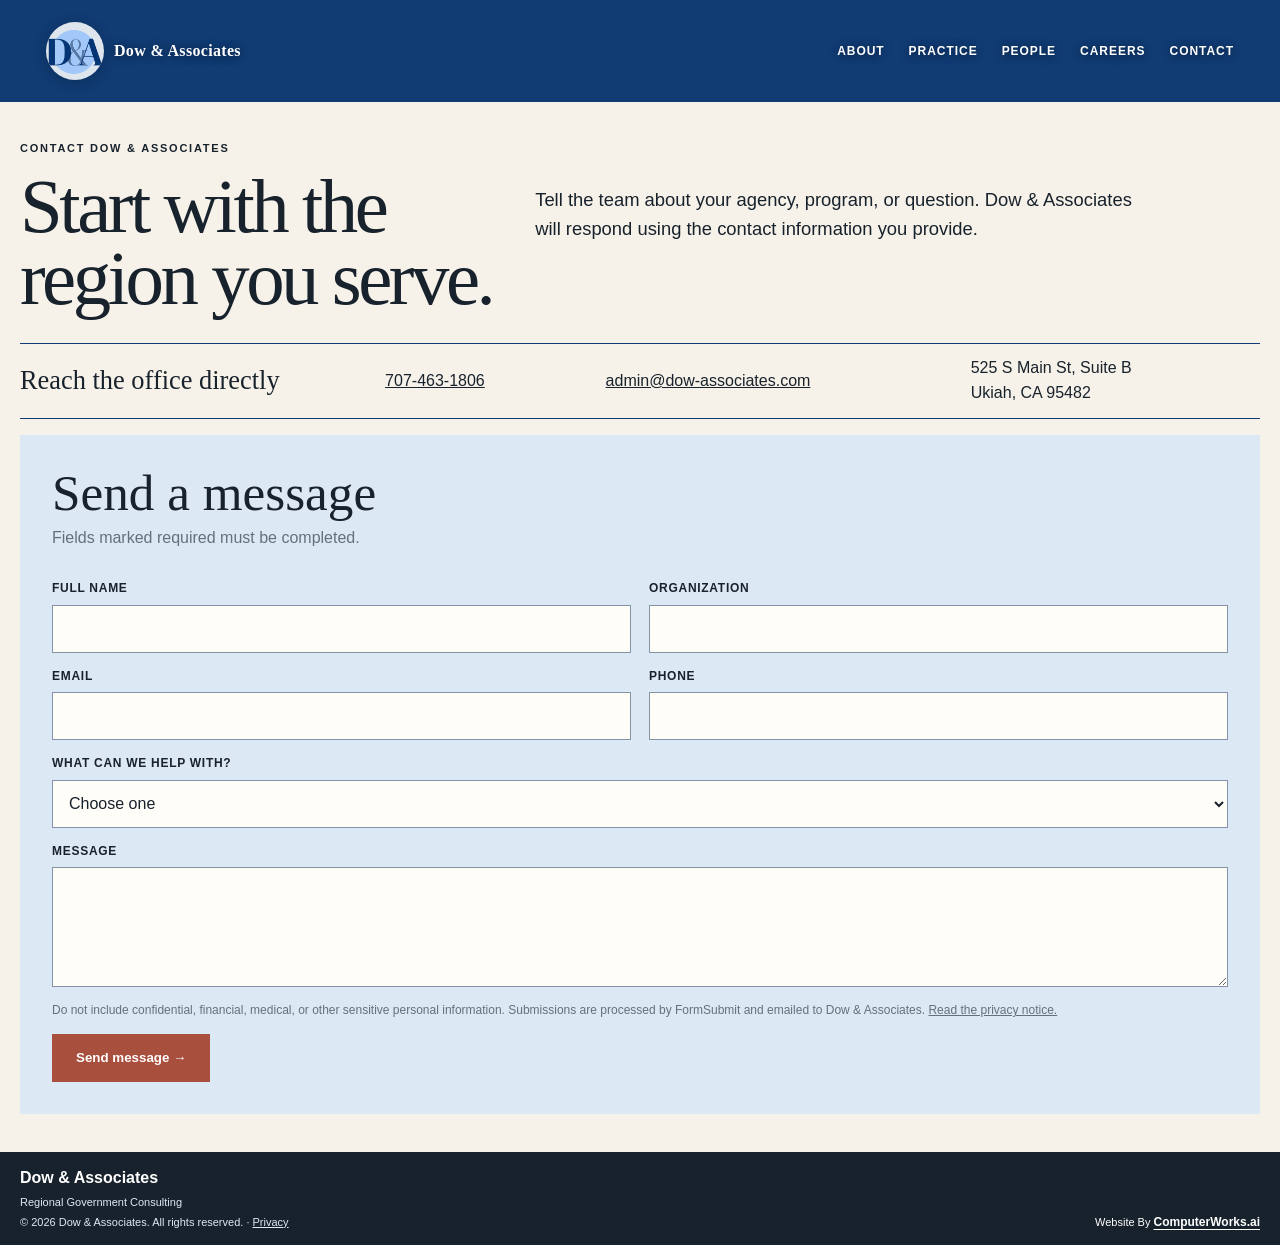
==== commit bc71ef56: "Eliminate sitewide negative space" ====
--- a/contact/index.html
+++ b/contact/index.html
@@ -7,7 +7,7 @@
   <meta name="description" content="Contact Dow & Associates about regional planning, agency staffing, programs, and public-sector consulting.">
   <title>Contact | Dow & Associates</title>
   <link rel="icon" href="../assets/favicon.svg" type="image/svg+xml">
-  <link rel="stylesheet" href="../assets/styles.css?v=20261025-2">
+  <link rel="stylesheet" href="../assets/styles.css?v=20261025-7">
 <link rel="stylesheet" href="../assets/cwu-colophon.css" data-cwu-colophon="true">
 </head>
 <body>
@@ -44,6 +44,6 @@
   <span class="cwu-colophon-credit">Website By <a href="https://computerworks.ai/" class="cwu-colophon-brand">ComputerWorks.ai</a></span>
 </div>
 <!-- CWU COLOPHON END --></footer>
-  <script src="../assets/site.js?v=20261025-1"></script>
+  <script src="../assets/site.js?v=20261025-2"></script>
 </body>
 </html>
--- a/assets/styles.css
+++ b/assets/styles.css
@@ -31,10 +31,10 @@
 nav a:hover, nav a:focus-visible { border-bottom: 2px solid white; }
 .menu-button { display: none; min-height: 44px; padding: 8px 13px; border: 1px solid white; background: #103b73e8; color: white; font-weight: 700; }
 
-.hero { position: relative; min-height: min(660px, 82vh); display: flex; align-items: flex-end; color: white; overflow: hidden; }
+.hero { position: relative; min-height: min(560px, 72vh); display: flex; align-items: flex-end; color: white; overflow: hidden; }
 .hero > img { position: absolute; inset: 0; width: 100%; height: 100%; object-fit: cover; }
 .hero-shade { position: absolute; inset: 0; background: linear-gradient(90deg, rgba(10,35,67,.84), rgba(16,59,115,.38) 55%, rgba(16,59,115,.08)), linear-gradient(0deg, rgba(10,35,67,.68), transparent 46%); }
-.hero-copy { position: relative; z-index: 1; width: min(820px, calc(100% - 40px)); margin: 0 max(20px, calc((100vw - var(--max))/2)); padding: 130px 0 48px; }
+.hero-copy { position: relative; z-index: 1; width: min(820px, calc(100% - 40px)); margin: 0 max(20px, calc((100vw - var(--max))/2)); padding: 110px 0 30px; }
 .overline, .eyebrow { margin: 0 0 14px; font-size: 11px; font-weight: 800; letter-spacing: .16em; text-transform: uppercase; }
 .hero h1 { max-width: 720px; margin: 0 0 20px; font: 400 clamp(3.3rem, 6.8vw, 6.4rem)/.94 var(--serif); letter-spacing: -.04em; text-wrap: balance; }
 .hero-copy > p:last-child { max-width: 640px; margin: 0; font-size: clamp(1.05rem, 1.8vw, 1.35rem); }
@@ -42,89 +42,98 @@
 .hero-contact span { font-size: 11px; text-transform: uppercase; letter-spacing: .12em; }
 .hero-contact strong { font: 400 18px var(--serif); border-bottom: 1px solid white; }
 
-.intro, .people, .contact { padding: 36px max(20px, calc((100vw - var(--max))/2)); }
-.intro-body { display: grid; grid-template-columns: 1.1fr .9fr; gap: 36px; align-items: start; }
-.intro h2, .practice h2, .people h2, .careers h2, .contact h2 { margin: 0; font: 400 clamp(2.45rem, 4.8vw, 4.8rem)/.98 var(--serif); letter-spacing: -.035em; text-wrap: balance; }
+.intro, .people, .contact { padding: 22px max(20px, calc((100vw - var(--max))/2)); }
+.intro-body { display: grid; grid-template-columns: 1fr 1fr; gap: 24px; align-items: start; }
+.intro h2, .practice h2, .people h2, .careers h2, .contact h2 { margin: 0; font: 400 clamp(2.25rem, 4vw, 4rem)/.98 var(--serif); letter-spacing: -.035em; text-wrap: balance; }
 .intro-body > div p { margin: 0 0 16px; font-size: 1.05rem; }
-.region-line { display: flex; align-items: center; margin: 24px 0 14px; }
+.region-line { display: flex; align-items: center; margin: 14px 0 9px; }
 .region-line span { width: 13px; height: 13px; border-radius: 50%; background: var(--clay); }
 .region-line i { position: relative; flex: 1; height: 1px; background: var(--navy); }
 .region-line i::after { content: ""; position: absolute; left: 45%; top: -3px; width: 7px; height: 7px; border-radius: 50%; background: var(--sky); }
-.agency-links { display: grid; grid-template-columns: repeat(3, 1fr); border-block: 1px solid var(--navy); }
-.agency-links > * { display: flex; min-height: 72px; flex-direction: column; justify-content: space-between; padding: 10px 12px; text-decoration: none; border-right: 1px solid var(--line); }
-.agency-links > *:last-child { border-right: 0; }
-.agency-links a:hover, .agency-links a:focus-visible { background: var(--paper); }
-.agency-links span { font: 400 19px/1.2 var(--serif); }
-.agency-links b { font-size: 10px; letter-spacing: .08em; text-transform: uppercase; }
+.agency-links { display: grid; grid-template-columns: repeat(3, 1fr); gap: 10px; }
+.agency-card { position: relative; display: block; min-height: 140px; overflow: hidden; background: var(--navy); color: white; text-decoration: none; }
+.agency-card > img { position: absolute; inset: 0; width: 100%; height: 100%; object-fit: cover; transition: transform .45s ease, filter .45s ease; }
+.agency-card::after { content: ""; position: absolute; inset: 0; background: linear-gradient(0deg, rgba(8,27,48,.9), rgba(8,27,48,.08) 75%); }
+.agency-card-copy { position: absolute; z-index: 1; inset: auto 0 0; display: flex; align-items: end; justify-content: space-between; gap: 16px; padding: 16px; }
+.agency-card-copy strong { max-width: 270px; font: 400 21px/1.12 var(--serif); }
+.agency-card-copy b { flex: 0 0 auto; font-size: 9px; letter-spacing: .1em; text-transform: uppercase; }
+.agency-card:not(.agency-card-static):hover > img, .agency-card:not(.agency-card-static):focus-visible > img { transform: scale(1.035); filter: brightness(1.08); }
+.agency-card:not(.agency-card-static):hover .agency-card-copy strong, .agency-card:not(.agency-card-static):focus-visible .agency-card-copy strong { text-decoration: underline; text-underline-offset: 4px; }
 
-.practice { display: grid; grid-template-columns: .8fr 1.2fr; gap: 44px; padding: 36px max(20px, calc((100vw - var(--max))/2)); background: var(--navy); color: white; }
+.practice { display: grid; grid-template-columns: .72fr 1.28fr; gap: 28px; padding: 24px max(20px, calc((100vw - var(--max))/2)); background: var(--navy); color: white; }
 .practice-heading { position: sticky; top: 110px; align-self: start; }
-.practice-list { border-top: 1px solid #ffffff55; }
-.practice-list details { border-bottom: 1px solid #ffffff55; }
-.practice-list summary { display: flex; align-items: center; justify-content: space-between; min-height: 58px; cursor: pointer; list-style: none; font: 400 clamp(1.4rem, 2.4vw, 2.1rem) var(--serif); }
+.practice-list { display: grid; gap: 10px; }
+.practice-list details { background: #0a315f; }
+.practice-list summary { position: relative; display: flex; align-items: end; justify-content: space-between; min-height: 92px; padding: 14px; overflow: hidden; cursor: pointer; list-style: none; }
 .practice-list summary::-webkit-details-marker, .openings summary::-webkit-details-marker { display: none; }
+.practice-list summary::after { content: ""; position: absolute; inset: 0; background: linear-gradient(90deg, rgba(5,25,48,.94), rgba(5,25,48,.45) 62%, rgba(5,25,48,.12)); }
+.practice-list summary img { position: absolute; inset: 0; width: 100%; height: 100%; object-fit: cover; transition: transform .45s ease, filter .45s ease; }
+.practice-list summary strong, .practice-list summary span { position: relative; z-index: 1; }
+.practice-list summary strong { max-width: 82%; font: 400 clamp(1.45rem, 2.4vw, 2.1rem)/1.05 var(--serif); }
 .practice-list summary span { font: 700 9px var(--sans); letter-spacing: .14em; text-transform: uppercase; }
-.practice-list details div { display: grid; grid-template-columns: 1fr 1fr; gap: 0 20px; padding-bottom: 18px; color: var(--mist); }
+.practice-list summary:hover img, .practice-list summary:focus-visible img { transform: scale(1.025); filter: brightness(1.08); }
+.practice-list details[open] summary span { font-size: 0; }
+.practice-list details[open] summary span::after { content: "Close"; font: 700 9px var(--sans); letter-spacing: .14em; text-transform: uppercase; }
+.practice-list details div { display: grid; grid-template-columns: 1fr 1fr; gap: 0 20px; padding: 12px 18px 18px; color: var(--mist); }
 .practice-list details p { margin: 0; padding: 8px 0; border-top: 1px solid #ffffff20; }
-.quote { padding: 32px max(20px, calc((100vw - 940px)/2)); text-align: center; background: var(--mist); color: var(--ink); }
-.quote p { margin: 0 auto 12px; font: 400 clamp(2.1rem, 4.2vw, 4rem)/1.04 var(--serif); }
+.quote { padding: 18px max(20px, calc((100vw - 940px)/2)); text-align: center; background: var(--mist); color: var(--ink); }
+.quote p { margin: 0 auto 8px; font: 400 clamp(1.8rem, 3.4vw, 3.1rem)/1.04 var(--serif); }
 .quote span { font-size: 10px; font-weight: 800; letter-spacing: .14em; text-transform: uppercase; }
 
-.people-heading { display: grid; grid-template-columns: .38fr 1fr; gap: 24px; margin-bottom: 18px; }
-.portrait-row { display: grid; grid-template-columns: repeat(4, 1fr); gap: 18px; }
-.portrait-row article { position: relative; min-width: 0; }
+.people-heading { display: grid; grid-template-columns: .28fr 1fr; gap: 18px; margin-bottom: 12px; }
+.portrait-row { display: grid; grid-template-columns: repeat(7, 1fr); gap: 12px; }
+.portrait-row article { position: relative; min-width: 0; align-self: start; }
 .portrait-row img { display: block; width: 100%; height: auto; aspect-ratio: 4/5; object-fit: cover; filter: saturate(.72) contrast(1.03); }
-.portrait-row article:nth-child(even) { margin-top: 24px; }
-.portrait-row h3 { margin: 10px 0 2px; font: 400 24px var(--serif); }
-.portrait-row p { margin: 0 0 4px; color: var(--stone); }
-.portrait-row a { font-size: 12px; }
-.no-photo { display: grid; min-height: 330px; padding: 20px; background: var(--sky); align-items: end; }
-.no-photo span { display: block; font: 400 62px var(--serif); opacity: .7; }
+.portrait-row h3 { margin: 7px 0 1px; font: 400 18px/1.1 var(--serif); }
+.portrait-row p { margin: 0 0 3px; color: var(--stone); font-size: 13px; line-height: 1.25; }
+.portrait-row a { font-size: 11px; }
+.no-photo { display: grid; min-height: 0; aspect-ratio: 4/5; padding: 20px; background: var(--sky); align-items: end; }
+.no-photo span { display: block; font: 400 44px var(--serif); opacity: .7; }
 
-.careers { display: grid; grid-template-columns: .78fr 1.22fr; gap: 44px; padding: 36px max(20px, calc((100vw - var(--max))/2)); background: var(--mist); }
+.careers { display: grid; grid-template-columns: .72fr 1.28fr; gap: 28px; padding: 24px max(20px, calc((100vw - var(--max))/2)); background: var(--mist); }
 .careers > div:first-child > p:last-child { max-width: 470px; }
 .openings { border-top: 1px solid var(--ink); }
 .openings details { border-bottom: 1px solid var(--ink); }
-.openings summary { display: flex; align-items: center; justify-content: space-between; gap: 15px; min-height: 58px; list-style: none; cursor: pointer; font: 400 clamp(1.25rem, 2.2vw, 1.85rem) var(--serif); }
+.openings summary { display: flex; align-items: center; justify-content: space-between; gap: 15px; min-height: 50px; list-style: none; cursor: pointer; font: 400 clamp(1.25rem, 2.2vw, 1.85rem) var(--serif); }
 .openings summary b { font: 800 9px var(--sans); letter-spacing: .12em; text-transform: uppercase; color: var(--clay); }
 .openings details div { padding: 0 0 20px; }
 .openings details div p { max-width: 720px; }
 .openings details a { font-weight: 800; text-decoration-thickness: 1px; text-underline-offset: 4px; }
 
 .contact { background: var(--paper); }
-.contact h2 { max-width: 850px; margin-bottom: 20px; }
-.contact-button { display: inline-block; margin: 0 0 22px; padding: 12px 18px; background: var(--clay); color: white; font-weight: 800; text-decoration: none; }
+.contact h2 { max-width: 850px; margin-bottom: 12px; }
+.contact-button { display: inline-block; margin: 0 0 14px; padding: 10px 16px; background: var(--clay); color: white; font-weight: 800; text-decoration: none; }
 .contact-button:hover, .contact-button:focus-visible { background: var(--navy); }
 .contact-links { display: grid; grid-template-columns: .65fr 1fr 1fr; border-top: 1px solid var(--ink); }
-.contact-links a { display: flex; flex-direction: column; min-height: 82px; padding: 12px 16px 8px 0; text-decoration: none; border-right: 1px solid var(--line); }
+.contact-links a { display: flex; flex-direction: column; min-height: 68px; padding: 9px 16px 6px 0; text-decoration: none; border-right: 1px solid var(--line); }
 .contact-links a:not(:first-child) { padding-left: 16px; }
 .contact-links a:last-child { border-right: 0; }
 .contact-links a:hover, .contact-links a:focus-visible { background: var(--cream); }
 .contact-links small { font-size: 9px; font-weight: 800; letter-spacing: .14em; text-transform: uppercase; }
 .contact-links strong { margin-top: auto; font: 400 clamp(1.05rem, 2vw, 1.5rem)/1.25 var(--serif); overflow-wrap: anywhere; }
-footer { display: flex; align-items: end; justify-content: space-between; gap: 24px; padding: 20px max(20px, calc((100vw - var(--max))/2)); background: var(--ink); color: white; }
+footer { display: flex; align-items: end; justify-content: space-between; gap: 20px; padding: 14px max(20px, calc((100vw - var(--max))/2)); background: var(--ink); color: white; }
 footer strong, footer span { display: block; }
 footer span { margin-top: 3px; color: var(--mist); font-size: 11px; }
 
 .interior-header { position: relative; background: var(--navy); }
 .interior-header .site-header { position: relative; }
-.interior-main { padding: 76px max(20px, calc((100vw - var(--max))/2)); }
-.interior-intro { display: grid; grid-template-columns: .8fr 1.2fr; gap: 64px; margin-bottom: 54px; }
+.interior-main { padding: 38px max(20px, calc((100vw - var(--max))/2)); }
+.interior-intro { display: grid; grid-template-columns: .8fr 1.2fr; gap: 32px; margin-bottom: 28px; }
 .interior-intro h1 { max-width: 720px; margin: 0; font: 400 clamp(3.2rem, 6vw, 6rem)/.94 var(--serif); letter-spacing: -.045em; text-wrap: balance; }
 .interior-intro p:last-child { max-width: 620px; margin: 46px 0 0; font-size: 1.15rem; }
-.contact-layout { display: grid; grid-template-columns: .68fr 1.32fr; gap: 58px; align-items: start; }
-.contact-aside { padding-top: 18px; border-top: 1px solid var(--navy); }
-.contact-aside h2 { margin: 0 0 20px; font: 400 2rem/1.05 var(--serif); }
-.contact-aside a { display: block; margin: 0 0 13px; overflow-wrap: anywhere; }
-.contact-aside address { margin-top: 28px; font-style: normal; }
-.form-panel { padding: clamp(24px, 4vw, 48px); background: var(--mist); }
+.contact-layout { display: grid; grid-template-columns: 1fr; gap: 16px; align-items: start; }
+.contact-aside { display: grid; grid-template-columns: 1.2fr .7fr 1.2fr 1fr; gap: 18px; align-items: center; padding: 12px 0; border-block: 1px solid var(--navy); }
+.contact-aside h2 { margin: 0; font: 400 1.65rem/1.05 var(--serif); }
+.contact-aside a { display: block; margin: 0; overflow-wrap: anywhere; }
+.contact-aside address { margin: 0; font-style: normal; }
+.form-panel { padding: clamp(20px, 3vw, 32px); background: var(--mist); }
 .form-panel h2 { margin: 0 0 8px; font: 400 clamp(2rem, 4vw, 3.6rem)/1 var(--serif); }
 .form-note { margin: 0 0 28px; color: var(--stone); }
-.contact-form { display: grid; grid-template-columns: 1fr 1fr; gap: 20px; }
+.contact-form { display: grid; grid-template-columns: 1fr 1fr; gap: 14px 18px; }
 .contact-form label { display: grid; gap: 7px; font-size: 12px; font-weight: 800; letter-spacing: .06em; text-transform: uppercase; }
 .contact-form label.full { grid-column: 1 / -1; }
 .contact-form input, .contact-form select, .contact-form textarea { width: 100%; min-height: 48px; padding: 11px 12px; border: 1px solid #8294a6; border-radius: 0; background: var(--paper); color: var(--ink); font: 16px/1.4 var(--sans); }
-.contact-form textarea { min-height: 160px; resize: vertical; }
+.contact-form textarea { min-height: 120px; resize: vertical; }
 .contact-form button { grid-column: 1 / -1; width: fit-content; min-height: 48px; padding: 11px 24px; border: 0; background: var(--clay); color: white; font-weight: 800; cursor: pointer; }
 .contact-form button:hover, .contact-form button:focus-visible { background: var(--navy); }
 .form-honey { position: absolute !important; left: -10000px !important; width: 1px !important; height: 1px !important; overflow: hidden !important; }
@@ -151,31 +160,31 @@
   .interior-intro p:last-child { margin-top: 0; }
   .practice-heading { position: static; }
   .people-heading { grid-template-columns: 1fr; gap: 6px; }
-  .portrait-row { grid-template-columns: repeat(2, 1fr); }
-  .portrait-row article:nth-child(even) { margin-top: 16px; }
+  .portrait-row { grid-template-columns: repeat(4, 1fr); }
   .agency-links, .contact-links { grid-template-columns: 1fr; }
-  .agency-links > * { min-height: 80px; border-right: 0; border-bottom: 1px solid var(--line); }
-  .agency-links > *:last-child { border-bottom: 0; }
+  .agency-card { min-height: 112px; }
   .contact-links a, .contact-links a:not(:first-child) { min-height: 90px; padding: 14px 0; border-right: 0; border-bottom: 1px solid var(--line); }
 }
 
 @media (max-width: 520px) {
   .wordmark span { display: none; }
   .brand-logo { width: 52px; height: 52px; }
-  .hero { min-height: 590px; }
-  .hero-copy { padding-bottom: 30px; }
-  .hero h1 { font-size: clamp(3.35rem, 16vw, 4.8rem); }
-  .intro, .people, .contact { padding-block: 26px; }
-  .practice, .careers { padding-block: 28px; }
+  .hero { min-height: 500px; }
+  .hero-copy { padding-bottom: 22px; }
+  .hero h1 { font-size: clamp(3rem, 15vw, 4.3rem); }
+  .intro, .people, .contact { padding-block: 18px; }
+  .practice, .careers { padding-block: 20px; }
+  .practice-list summary { min-height: 88px; padding: 12px; }
+  .practice-list details div { padding: 8px 14px 14px; }
   .practice-list details div { grid-template-columns: 1fr; }
-  .portrait-row { grid-template-columns: 1fr; }
-  .portrait-row article:nth-child(even) { margin-top: 0; }
-  .portrait-row img { aspect-ratio: 5/4; object-position: center 24%; }
-  .no-photo { min-height: 180px; }
-  .contact h2 { font-size: 3rem; }
+  .portrait-row { grid-template-columns: repeat(2, 1fr); gap: 14px 10px; }
+  .portrait-row img { aspect-ratio: 4/5; object-position: center 24%; }
+  .no-photo { aspect-ratio: 4/5; }
+  .contact h2 { font-size: 2.5rem; }
   footer { align-items: flex-start; flex-direction: column; }
   .contact-form { grid-template-columns: 1fr; }
   .contact-form label, .contact-form label.full { grid-column: 1; }
+  .contact-aside { grid-template-columns: 1fr; gap: 9px; }
 }
 
 @media (prefers-reduced-motion: reduce) { html { scroll-behavior: auto; } }
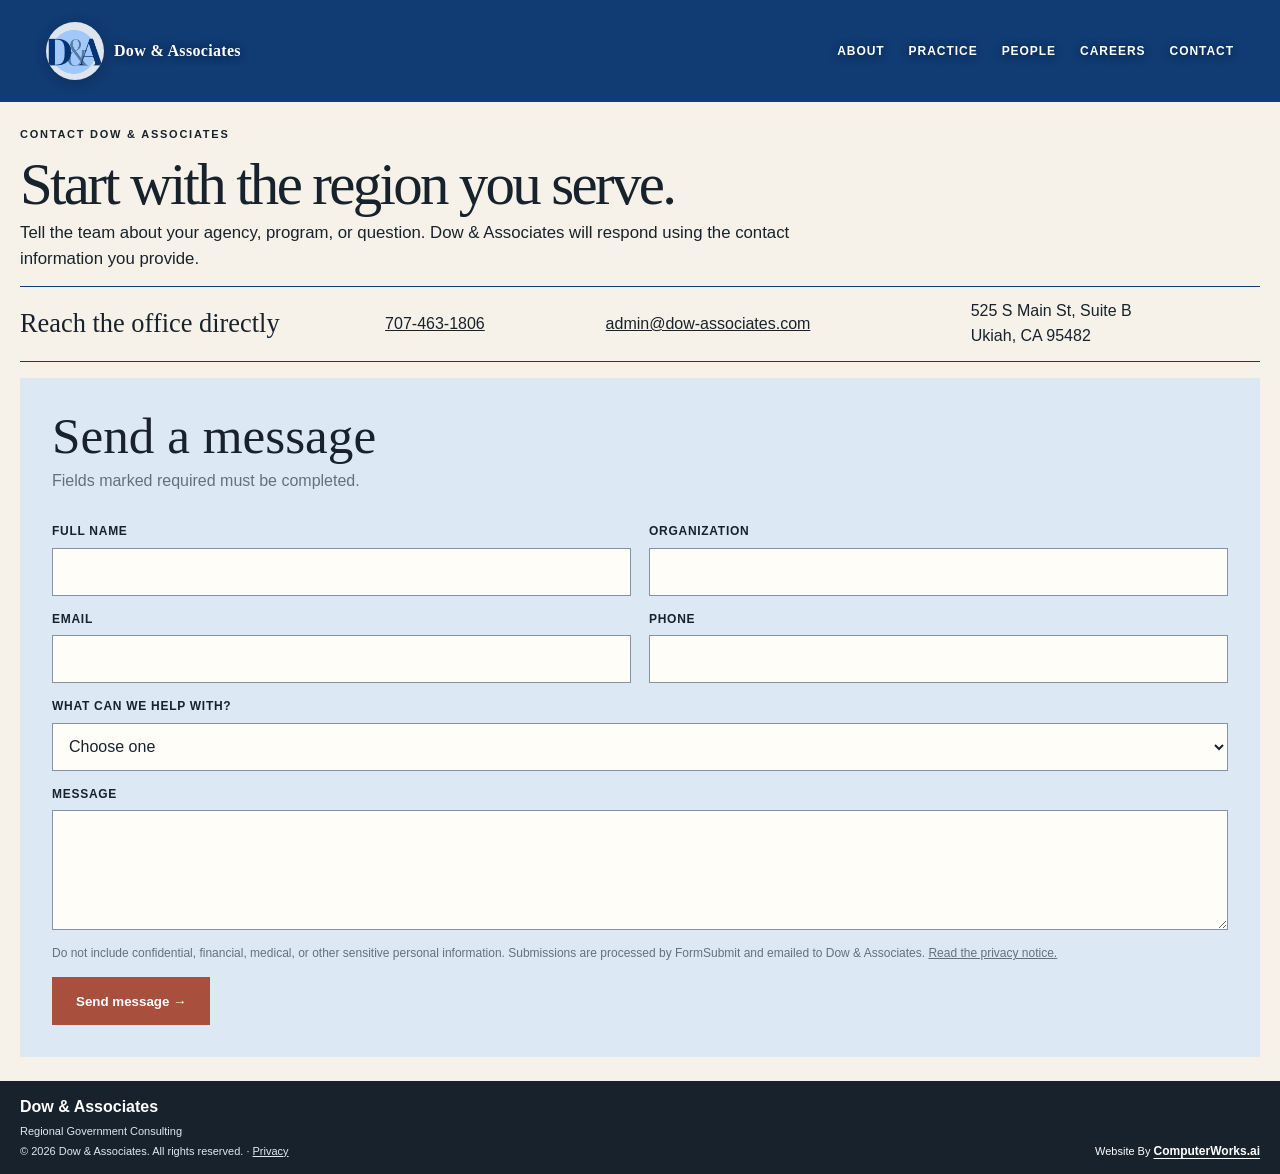
==== commit f8eee0c3: "Remove contact intro gap" ====
--- a/contact/index.html
+++ b/contact/index.html
@@ -7,7 +7,7 @@
   <meta name="description" content="Contact Dow & Associates about regional planning, agency staffing, programs, and public-sector consulting.">
   <title>Contact | Dow & Associates</title>
   <link rel="icon" href="../assets/favicon.svg" type="image/svg+xml">
-  <link rel="stylesheet" href="../assets/styles.css?v=20261025-7">
+  <link rel="stylesheet" href="../assets/styles.css?v=20261025-8">
 <link rel="stylesheet" href="../assets/cwu-colophon.css" data-cwu-colophon="true">
 </head>
 <body>
--- a/assets/styles.css
+++ b/assets/styles.css
@@ -117,10 +117,10 @@
 
 .interior-header { position: relative; background: var(--navy); }
 .interior-header .site-header { position: relative; }
-.interior-main { padding: 38px max(20px, calc((100vw - var(--max))/2)); }
-.interior-intro { display: grid; grid-template-columns: .8fr 1.2fr; gap: 32px; margin-bottom: 28px; }
-.interior-intro h1 { max-width: 720px; margin: 0; font: 400 clamp(3.2rem, 6vw, 6rem)/.94 var(--serif); letter-spacing: -.045em; text-wrap: balance; }
-.interior-intro p:last-child { max-width: 620px; margin: 46px 0 0; font-size: 1.15rem; }
+.interior-main { padding: 24px max(20px, calc((100vw - var(--max))/2)); }
+.interior-intro { display: grid; grid-template-columns: 1fr; gap: 8px; margin-bottom: 14px; }
+.interior-intro h1 { max-width: none; margin: 0; font: 400 clamp(2.8rem, 4.6vw, 4.6rem)/.94 var(--serif); letter-spacing: -.045em; text-wrap: balance; }
+.interior-intro p:last-child { max-width: 820px; margin: 0; font-size: 1.05rem; }
 .contact-layout { display: grid; grid-template-columns: 1fr; gap: 16px; align-items: start; }
 .contact-aside { display: grid; grid-template-columns: 1.2fr .7fr 1.2fr 1fr; gap: 18px; align-items: center; padding: 12px 0; border-block: 1px solid var(--navy); }
 .contact-aside h2 { margin: 0; font: 400 1.65rem/1.05 var(--serif); }
